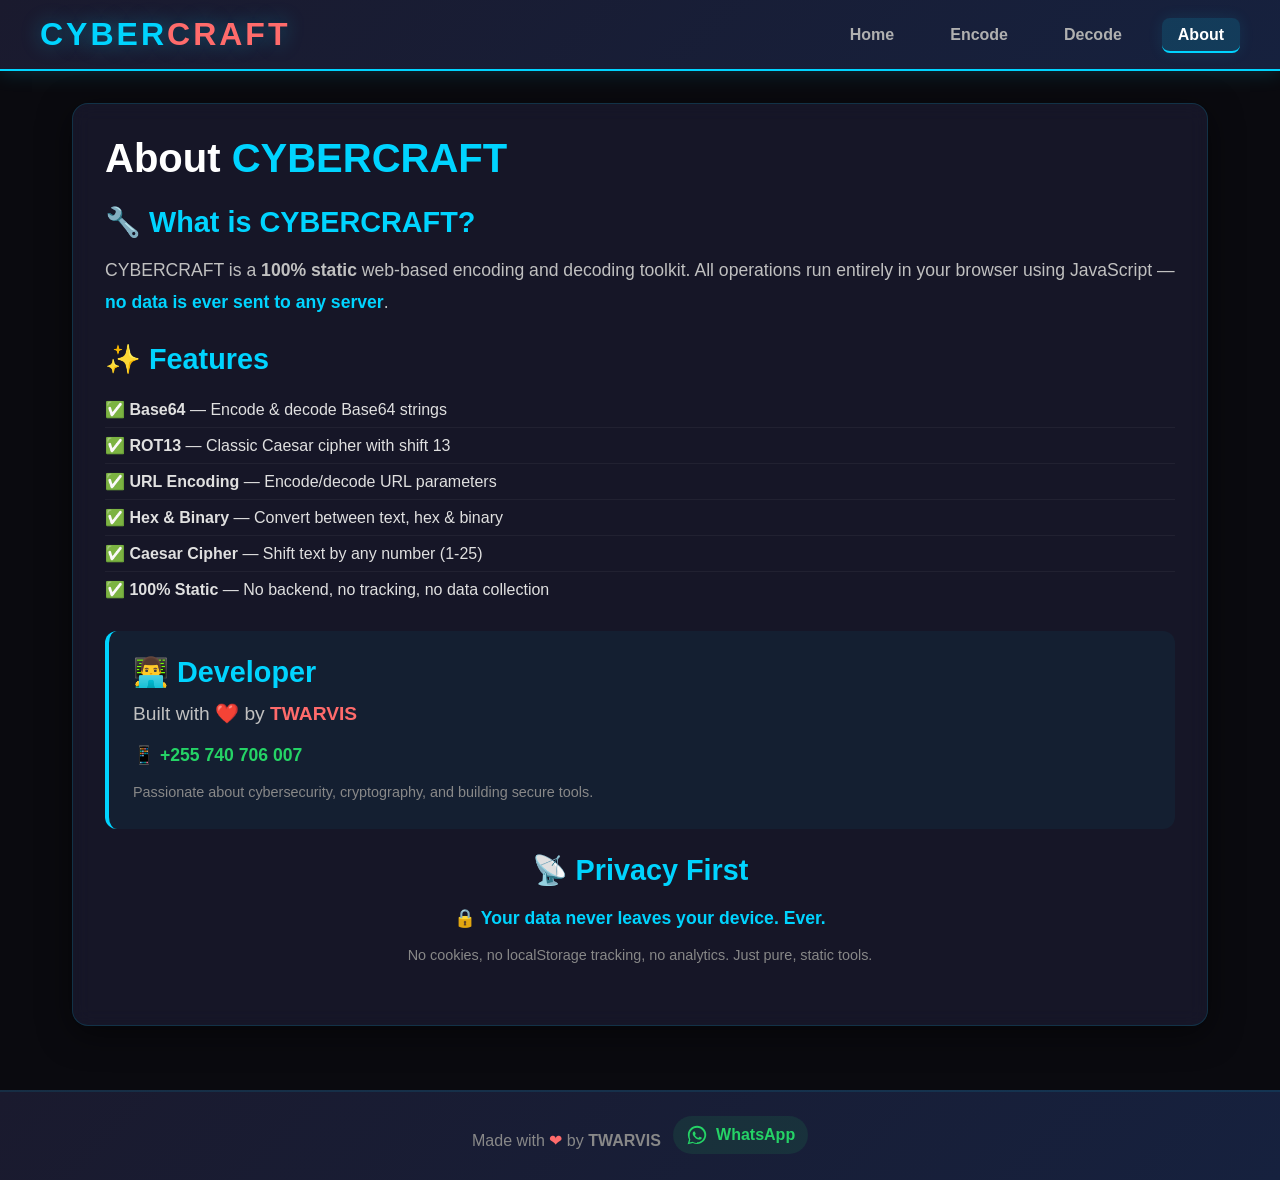
==== about.html @ f57153e2 "Add about.html with project details and features" ====
<!DOCTYPE html>
<html lang="en">
<head>
    <meta charset="UTF-8" />
    <meta name="viewport" content="width=device-width, initial-scale=1.0" />
    <title>CYBERCRAFT - About</title>
    <link rel="stylesheet" href="style.css" />
</head>
<body>
    <header>
        <nav>
            <div class="logo">CYBER<span>CRAFT</span></div>
            <ul class="nav-links">
                <li><a href="index.html">Home</a></li>
                <li><a href="encode.html">Encode</a></li>
                <li><a href="decode.html">Decode</a></li>
                <li><a href="about.html" class="active">About</a></li>
            </ul>
        </nav>
    </header>

    <main>
        <section class="card">
            <h1>About <span class="highlight">CYBERCRAFT</span></h1>
            
            <div style="margin: 1.5rem 0;">
                <h2>🔧 What is CYBERCRAFT?</h2>
                <p>
                    CYBERCRAFT is a <strong>100% static</strong> web-based encoding and decoding toolkit. 
                    All operations run entirely in your browser using JavaScript — 
                    <span style="color: #00d4ff; font-weight: 700;">no data is ever sent to any server</span>.
                </p>
            </div>

            <div style="margin: 1.5rem 0;">
                <h2>✨ Features</h2>
                <ul style="list-style: none; padding: 0;">
                    <li style="padding: 0.5rem 0; border-bottom: 1px solid rgba(255,255,255,0.05);">
                        ✅ <strong>Base64</strong> — Encode & decode Base64 strings
                    </li>
                    <li style="padding: 0.5rem 0; border-bottom: 1px solid rgba(255,255,255,0.05);">
                        ✅ <strong>ROT13</strong> — Classic Caesar cipher with shift 13
                    </li>
                    <li style="padding: 0.5rem 0; border-bottom: 1px solid rgba(255,255,255,0.05);">
                        ✅ <strong>URL Encoding</strong> — Encode/decode URL parameters
                    </li>
                    <li style="padding: 0.5rem 0; border-bottom: 1px solid rgba(255,255,255,0.05);">
                        ✅ <strong>Hex & Binary</strong> — Convert between text, hex & binary
                    </li>
                    <li style="padding: 0.5rem 0; border-bottom: 1px solid rgba(255,255,255,0.05);">
                        ✅ <strong>Caesar Cipher</strong> — Shift text by any number (1-25)
                    </li>
                    <li style="padding: 0.5rem 0;">
                        ✅ <strong>100% Static</strong> — No backend, no tracking, no data collection
                    </li>
                </ul>
            </div>

            <div style="margin: 1.5rem 0; background: rgba(0,212,255,0.05); padding: 1.5rem; border-radius: 12px; border-left: 4px solid #00d4ff;">
                <h2 style="margin-bottom: 0.5rem;">👨‍💻 Developer</h2>
                <p style="font-size: 1.2rem;">
                    Built with ❤️ by <strong style="color: #ff6b6b;">TWARVIS</strong>
                </p>
                <p style="margin-top: 0.5rem;">
                    📱 <a href="https://wa.me/255740706007" target="_blank" style="color: #25D366; text-decoration: none; font-weight: 700;">
                        +255 740 706 007
                    </a>
                </p>
                <p style="margin-top: 0.5rem; font-size: 0.9rem; color: #888;">
                    Passionate about cybersecurity, cryptography, and building secure tools.
                </p>
            </div>

            <div style="margin: 1.5rem 0; text-align: center;">
                <h2>📡 Privacy First</h2>
                <p style="color: #00d4ff; font-weight: 600;">
                    🔒 Your data never leaves your device. Ever.
                </p>
                <p style="font-size: 0.9rem; color: #888; margin-top: 0.5rem;">
                    No cookies, no localStorage tracking, no analytics. Just pure, static tools.
                </p>
            </div>
        </section>
    </main>

    <footer>
        <p>
            Made with <span class="heart">❤</span> by <strong>TWARVIS</strong>
            <a href="https://wa.me/255740706007" target="_blank" class="whatsapp-link">
                <svg viewBox="0 0 24 24"><path d="M12.031 1.969c-5.524 0-10 4.476-10 10 0 1.765.457 3.425 1.254 4.873L1.813 22.16l5.672-1.506c1.38.727 2.951 1.136 4.609 1.136 5.524 0 10-4.476 10-10s-4.476-10-10-10zm0 18.75c-1.624 0-3.128-.434-4.435-1.188l-.319-.188-3.393.9.908-3.285-.203-.332A8.407 8.407 0 0 1 4.031 11.969c0-4.412 3.588-8 8-8s8 3.588 8 8-3.588 8-8 8zm4.649-5.987c-.243-.124-1.437-.71-1.659-.791-.222-.08-.384-.124-.546.124-.162.248-.627.791-.769.953-.142.162-.284.182-.527.058-.243-.124-1.027-.378-1.956-1.204-.724-.644-1.213-1.438-1.354-1.682-.142-.244-.016-.375.107-.496.113-.113.243-.292.365-.438.121-.146.162-.243.243-.405.081-.162.041-.304-.02-.427-.061-.124-.546-1.316-.748-1.802-.197-.473-.397-.407-.546-.413-.142-.006-.305-.007-.467-.007-.162 0-.426.061-.649.304-.223.243-.852.832-.852 2.03 0 1.198.872 2.356.994 2.518.122.162 1.717 2.622 4.162 3.476.581.203 1.035.324 1.389.416.584.185 1.115.158 1.535.096.468-.07 1.437-.587 1.639-1.154.202-.567.202-1.054.141-1.156-.061-.102-.223-.162-.466-.286z"/></svg>
                WhatsApp
            </a>
        </p>
    </footer>

    <script src="script.js"></script>
</body>
</html>
---- style.css ----
* {
    margin: 0;
    padding: 0;
    box-sizing: border-box;
}

body {
    font-family: 'Segoe UI', Tahoma, Geneva, Verdana, sans-serif;
    background: #0a0a0f;
    color: #e0e0e0;
    min-height: 100vh;
    display: flex;
    flex-direction: column;
}

/* Header / Navbar */
header {
    background: linear-gradient(135deg, #1a1a2e, #16213e);
    padding: 1rem 2rem;
    border-bottom: 2px solid #00d4ff;
    box-shadow: 0 0 20px rgba(0, 212, 255, 0.2);
}

nav {
    max-width: 1200px;
    margin: 0 auto;
    display: flex;
    justify-content: space-between;
    align-items: center;
    flex-wrap: wrap;
}

.logo {
    font-size: 2rem;
    font-weight: 800;
    color: #00d4ff;
    text-shadow: 0 0 20px rgba(0, 212, 255, 0.4);
    letter-spacing: 3px;
}

.logo span {
    color: #ff6b6b;
}

.nav-links {
    display: flex;
    gap: 1.5rem;
    list-style: none;
    flex-wrap: wrap;
}

.nav-links a {
    color: #b0b0b0;
    text-decoration: none;
    font-weight: 600;
    padding: 0.5rem 1rem;
    border-radius: 8px;
    transition: all 0.3s ease;
    font-size: 1rem;
}

.nav-links a:hover,
.nav-links a.active {
    color: #fff;
    background: rgba(0, 212, 255, 0.15);
    box-shadow: 0 0 15px rgba(0, 212, 255, 0.1);
}

.nav-links a.active {
    border-bottom: 2px solid #00d4ff;
}

/* Main Content */
main {
    flex: 1;
    max-width: 1200px;
    margin: 2rem auto;
    padding: 0 2rem;
    width: 100%;
}

/* Cards & Sections */
.card {
    background: rgba(26, 26, 46, 0.8);
    backdrop-filter: blur(10px);
    border-radius: 16px;
    padding: 2rem;
    border: 1px solid rgba(0, 212, 255, 0.15);
    box-shadow: 0 8px 32px rgba(0, 0, 0, 0.5);
    margin-bottom: 2rem;
}

h1 {
    font-size: 2.5rem;
    margin-bottom: 1rem;
    color: #fff;
}

h1 .highlight {
    color: #00d4ff;
}

h2 {
    color: #00d4ff;
    margin-bottom: 1rem;
    font-size: 1.8rem;
}

p {
    line-height: 1.8;
    color: #c0c0c0;
    font-size: 1.1rem;
}

/* Form Elements */
textarea,
input[type="text"],
input[type="password"] {
    width: 100%;
    padding: 1rem;
    background: rgba(0, 0, 0, 0.4);
    border: 1px solid rgba(0, 212, 255, 0.2);
    border-radius: 10px;
    color: #fff;
    font-size: 1rem;
    font-family: 'Courier New', monospace;
    transition: all 0.3s ease;
    margin-bottom: 1rem;
    resize: vertical;
    min-height: 120px;
}

textarea:focus,
input:focus {
    outline: none;
    border-color: #00d4ff;
    box-shadow: 0 0 20px rgba(0, 212, 255, 0.1);
}

textarea::placeholder,
input::placeholder {
    color: #666;
}

/* Buttons */
.btn-group {
    display: flex;
    gap: 1rem;
    flex-wrap: wrap;
    margin: 1rem 0;
}

.btn {
    padding: 0.8rem 2rem;
    border: none;
    border-radius: 10px;
    font-weight: 700;
    font-size: 1rem;
    cursor: pointer;
    transition: all 0.3s ease;
    text-transform: uppercase;
    letter-spacing: 1px;
}

.btn-primary {
    background: linear-gradient(135deg, #00d4ff, #0099ff);
    color: #fff;
    box-shadow: 0 4px 15px rgba(0, 212, 255, 0.3);
}

.btn-primary:hover {
    transform: translateY(-2px);
    box-shadow: 0 8px 25px rgba(0, 212, 255, 0.4);
}

.btn-secondary {
    background: linear-gradient(135deg, #ff6b6b, #ee5a24);
    color: #fff;
    box-shadow: 0 4px 15px rgba(255, 107, 107, 0.3);
}

.btn-secondary:hover {
    transform: translateY(-2px);
    box-shadow: 0 8px 25px rgba(255, 107, 107, 0.4);
}

.btn-success {
    background: linear-gradient(135deg, #00d4ff, #00b894);
    color: #fff;
    box-shadow: 0 4px 15px rgba(0, 212, 255, 0.3);
}

.btn-success:hover {
    transform: translateY(-2px);
    box-shadow: 0 8px 25px rgba(0, 212, 255, 0.4);
}

.btn-outline {
    background: transparent;
    border: 2px solid #00d4ff;
    color: #00d4ff;
}

.btn-outline:hover {
    background: rgba(0, 212, 255, 0.1);
    transform: translateY(-2px);
}

/* Result Box */
.result-box {
    background: rgba(0, 0, 0, 0.5);
    padding: 1rem;
    border-radius: 10px;
    border-left: 4px solid #00d4ff;
    margin-top: 1rem;
    word-break: break-all;
    font-family: 'Courier New', monospace;
    min-height: 60px;
    color: #00d4ff;
}

/* Footer */
footer {
    background: linear-gradient(135deg, #1a1a2e, #16213e);
    padding: 1.5rem 2rem;
    text-align: center;
    border-top: 2px solid rgba(0, 212, 255, 0.1);
    margin-top: auto;
}

footer p {
    color: #888;
    font-size: 1rem;
}

footer .heart {
    color: #ff6b6b;
}

footer .whatsapp-link {
    display: inline-flex;
    align-items: center;
    gap: 0.5rem;
    color: #25D366;
    text-decoration: none;
    font-weight: 700;
    margin-left: 0.5rem;
    padding: 0.3rem 0.8rem;
    border-radius: 20px;
    background: rgba(37, 211, 102, 0.1);
    transition: all 0.3s ease;
}

footer .whatsapp-link:hover {
    background: rgba(37, 211, 102, 0.2);
    transform: scale(1.05);
}

footer .whatsapp-link svg {
    width: 22px;
    height: 22px;
    fill: #25D366;
}

/* Responsive */
@media (max-width: 768px) {
    nav {
        flex-direction: column;
        gap: 1rem;
    }
    
    .nav-links {
        justify-content: center;
    }
    
    .nav-links a {
        font-size: 0.9rem;
        padding: 0.3rem 0.8rem;
    }
    
    h1 {
        font-size: 1.8rem;
    }
    
    .btn-group {
        flex-direction: column;
    }
    
    .btn {
        width: 100%;
        text-align: center;
    }
    
    .card {
        padding: 1.2rem;
    }
}

/* Features Grid on Home */
.features-grid {
    display: grid;
    grid-template-columns: repeat(auto-fit, minmax(200px, 1fr));
    gap: 1.5rem;
    margin: 2rem 0;
}

.feature-card {
    background: rgba(0, 0, 0, 0.3);
    padding: 1.5rem;
    border-radius: 12px;
    text-align: center;
    border: 1px solid rgba(0, 212, 255, 0.1);
    transition: all 0.3s ease;
}

.feature-card:hover {
    transform: translateY(-5px);
    border-color: #00d4ff;
    box-shadow: 0 8px 25px rgba(0, 212, 255, 0.1);
}

.feature-card .icon {
    font-size: 2.5rem;
    margin-bottom: 0.5rem;
}

.feature-card h3 {
    color: #fff;
    margin-bottom: 0.5rem;
}

.feature-card p {
    font-size: 0.9rem;
    color: #888;
}
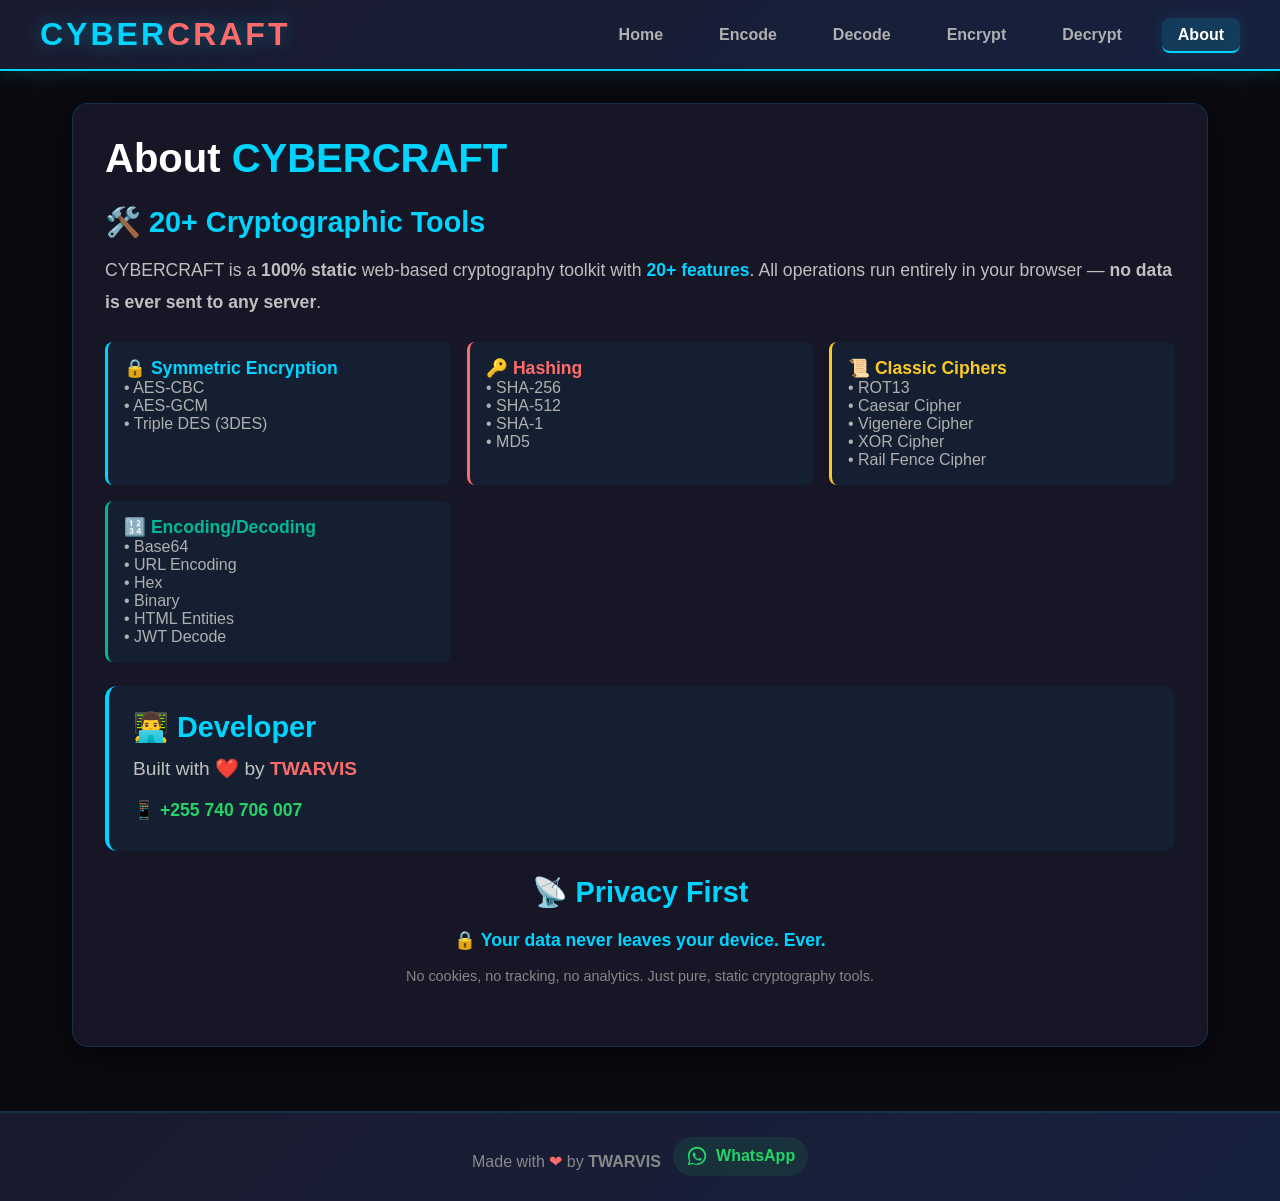
==== commit a98e544c: "Enhance about.html with new features and updates" ====
--- a/about.html
+++ b/about.html
@@ -14,6 +14,8 @@
                 <li><a href="index.html">Home</a></li>
                 <li><a href="encode.html">Encode</a></li>
                 <li><a href="decode.html">Decode</a></li>
+                <li><a href="encrypt.html">Encrypt</a></li>
+                <li><a href="decrypt.html">Decrypt</a></li>
                 <li><a href="about.html" class="active">About</a></li>
             </ul>
         </nav>
@@ -24,36 +26,53 @@
             <h1>About <span class="highlight">CYBERCRAFT</span></h1>
             
             <div style="margin: 1.5rem 0;">
-                <h2>🔧 What is CYBERCRAFT?</h2>
+                <h2>🛠️ 20+ Cryptographic Tools</h2>
                 <p>
-                    CYBERCRAFT is a <strong>100% static</strong> web-based encoding and decoding toolkit. 
-                    All operations run entirely in your browser using JavaScript — 
-                    <span style="color: #00d4ff; font-weight: 700;">no data is ever sent to any server</span>.
+                    CYBERCRAFT is a <strong>100% static</strong> web-based cryptography toolkit with 
+                    <strong style="color:#00d4ff;">20+ features</strong>. All operations run entirely in 
+                    your browser — <strong>no data is ever sent to any server</strong>.
                 </p>
             </div>
 
-            <div style="margin: 1.5rem 0;">
-                <h2>✨ Features</h2>
-                <ul style="list-style: none; padding: 0;">
-                    <li style="padding: 0.5rem 0; border-bottom: 1px solid rgba(255,255,255,0.05);">
-                        ✅ <strong>Base64</strong> — Encode & decode Base64 strings
-                    </li>
-                    <li style="padding: 0.5rem 0; border-bottom: 1px solid rgba(255,255,255,0.05);">
-                        ✅ <strong>ROT13</strong> — Classic Caesar cipher with shift 13
-                    </li>
-                    <li style="padding: 0.5rem 0; border-bottom: 1px solid rgba(255,255,255,0.05);">
-                        ✅ <strong>URL Encoding</strong> — Encode/decode URL parameters
-                    </li>
-                    <li style="padding: 0.5rem 0; border-bottom: 1px solid rgba(255,255,255,0.05);">
-                        ✅ <strong>Hex & Binary</strong> — Convert between text, hex & binary
-                    </li>
-                    <li style="padding: 0.5rem 0; border-bottom: 1px solid rgba(255,255,255,0.05);">
-                        ✅ <strong>Caesar Cipher</strong> — Shift text by any number (1-25)
-                    </li>
-                    <li style="padding: 0.5rem 0;">
-                        ✅ <strong>100% Static</strong> — No backend, no tracking, no data collection
-                    </li>
-                </ul>
+            <div style="margin: 1.5rem 0; display: grid; grid-template-columns: repeat(auto-fit, minmax(280px, 1fr)); gap: 1rem;">
+                <div style="background:rgba(0,212,255,0.05); padding:1rem; border-radius:8px; border-left:3px solid #00d4ff;">
+                    <h3 style="color:#00d4ff; font-size:1.1rem;">🔒 Symmetric Encryption</h3>
+                    <ul style="list-style:none; padding:0; color:#b0b0b0;">
+                        <li>• AES-CBC</li>
+                        <li>• AES-GCM</li>
+                        <li>• Triple DES (3DES)</li>
+                    </ul>
+                </div>
+                <div style="background:rgba(0,212,255,0.05); padding:1rem; border-radius:8px; border-left:3px solid #ff6b6b;">
+                    <h3 style="color:#ff6b6b; font-size:1.1rem;">🔑 Hashing</h3>
+                    <ul style="list-style:none; padding:0; color:#b0b0b0;">
+                        <li>• SHA-256</li>
+                        <li>• SHA-512</li>
+                        <li>• SHA-1</li>
+                        <li>• MD5</li>
+                    </ul>
+                </div>
+                <div style="background:rgba(0,212,255,0.05); padding:1rem; border-radius:8px; border-left:3px solid #f9ca24;">
+                    <h3 style="color:#f9ca24; font-size:1.1rem;">📜 Classic Ciphers</h3>
+                    <ul style="list-style:none; padding:0; color:#b0b0b0;">
+                        <li>• ROT13</li>
+                        <li>• Caesar Cipher</li>
+                        <li>• Vigenère Cipher</li>
+                        <li>• XOR Cipher</li>
+                        <li>• Rail Fence Cipher</li>
+                    </ul>
+                </div>
+                <div style="background:rgba(0,212,255,0.05); padding:1rem; border-radius:8px; border-left:3px solid #00b894;">
+                    <h3 style="color:#00b894; font-size:1.1rem;">🔢 Encoding/Decoding</h3>
+                    <ul style="list-style:none; padding:0; color:#b0b0b0;">
+                        <li>• Base64</li>
+                        <li>• URL Encoding</li>
+                        <li>• Hex</li>
+                        <li>• Binary</li>
+                        <li>• HTML Entities</li>
+                        <li>• JWT Decode</li>
+                    </ul>
+                </div>
             </div>
 
             <div style="margin: 1.5rem 0; background: rgba(0,212,255,0.05); padding: 1.5rem; border-radius: 12px; border-left: 4px solid #00d4ff;">
@@ -66,9 +85,6 @@
                         +255 740 706 007
                     </a>
                 </p>
-                <p style="margin-top: 0.5rem; font-size: 0.9rem; color: #888;">
-                    Passionate about cybersecurity, cryptography, and building secure tools.
-                </p>
             </div>
 
             <div style="margin: 1.5rem 0; text-align: center;">
@@ -77,15 +93,14 @@
                     🔒 Your data never leaves your device. Ever.
                 </p>
                 <p style="font-size: 0.9rem; color: #888; margin-top: 0.5rem;">
-                    No cookies, no localStorage tracking, no analytics. Just pure, static tools.
+                    No cookies, no tracking, no analytics. Just pure, static cryptography tools.
                 </p>
             </div>
         </section>
     </main>
 
     <footer>
-        <p>
-            Made with <span class="heart">❤</span> by <strong>TWARVIS</strong>
+        <p>Made with <span class="heart">❤</span> by <strong>TWARVIS</strong>
             <a href="https://wa.me/255740706007" target="_blank" class="whatsapp-link">
                 <svg viewBox="0 0 24 24"><path d="M12.031 1.969c-5.524 0-10 4.476-10 10 0 1.765.457 3.425 1.254 4.873L1.813 22.16l5.672-1.506c1.38.727 2.951 1.136 4.609 1.136 5.524 0 10-4.476 10-10s-4.476-10-10-10zm0 18.75c-1.624 0-3.128-.434-4.435-1.188l-.319-.188-3.393.9.908-3.285-.203-.332A8.407 8.407 0 0 1 4.031 11.969c0-4.412 3.588-8 8-8s8 3.588 8 8-3.588 8-8 8zm4.649-5.987c-.243-.124-1.437-.71-1.659-.791-.222-.08-.384-.124-.546.124-.162.248-.627.791-.769.953-.142.162-.284.182-.527.058-.243-.124-1.027-.378-1.956-1.204-.724-.644-1.213-1.438-1.354-1.682-.142-.244-.016-.375.107-.496.113-.113.243-.292.365-.438.121-.146.162-.243.243-.405.081-.162.041-.304-.02-.427-.061-.124-.546-1.316-.748-1.802-.197-.473-.397-.407-.546-.413-.142-.006-.305-.007-.467-.007-.162 0-.426.061-.649.304-.223.243-.852.832-.852 2.03 0 1.198.872 2.356.994 2.518.122.162 1.717 2.622 4.162 3.476.581.203 1.035.324 1.389.416.584.185 1.115.158 1.535.096.468-.07 1.437-.587 1.639-1.154.202-.567.202-1.054.141-1.156-.061-.102-.223-.162-.466-.286z"/></svg>
                 WhatsApp
